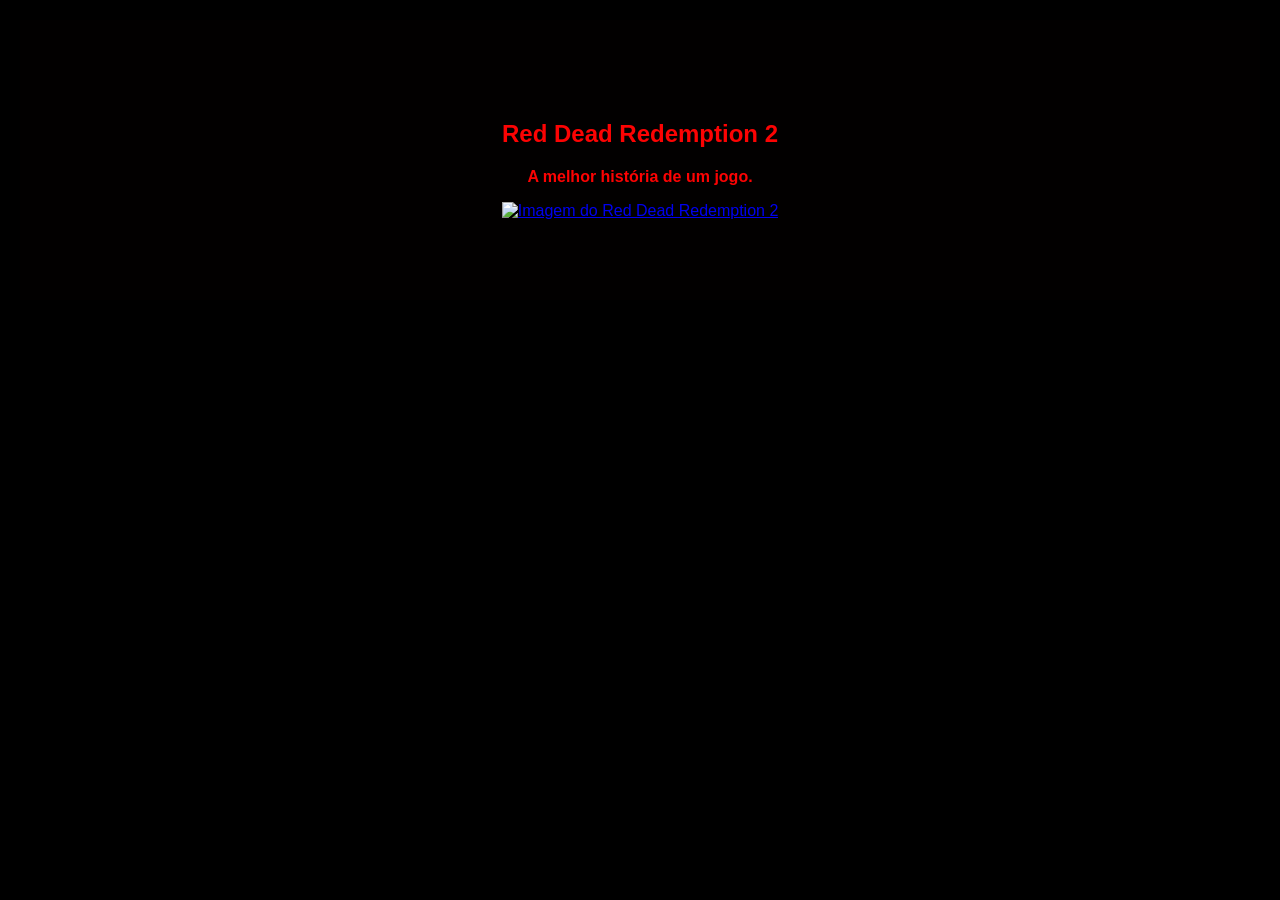
==== index.html @ b40063b0 "alteração no header e imagem, adicionando redirecionamento de site por imagem" ====
<!DOCTYPE html>
<html lang="pt-br">
<head>
    <meta charset="UTF-8">
    <meta name="viewport" content="width=device-width, initial-scale=1.0">
    <meta name="description" content="Mini Site Sobre Red Dead Redemption">

    <style>
        body{
            background-color: rgb(0, 0, 0);
            color : rgb(219, 5, 5);
            font-family: Arial, Helvetica, sans-serif;
            margin: 20px;
        }

        header{
            background-color: rgba(3, 0, 0, 0.877);
            text-align: center;
            color: rgb(252, 3, 3);
        
            padding: 80px;
        }
        main{
            text-align: center;
            margin-top: 100px;
        }
    </style>

    <title>  Red Dead Redemption 2</title>

</head>


<body>
    <nav>
        <header>

            <h1> Red Dead Redemption 2</h1>
            
            <p><strong>A melhor história de um jogo.</strong></p>

            <a href="https://www.rockstargames.com/reddeadredemption2" target="_blank"> <img src="rdr-2.png" alt="Imagem do Red Dead Redemption 2" width="800" height="300"> </a>
        
            
            
           
        </header>
    </nav>
    
</body>

</html>
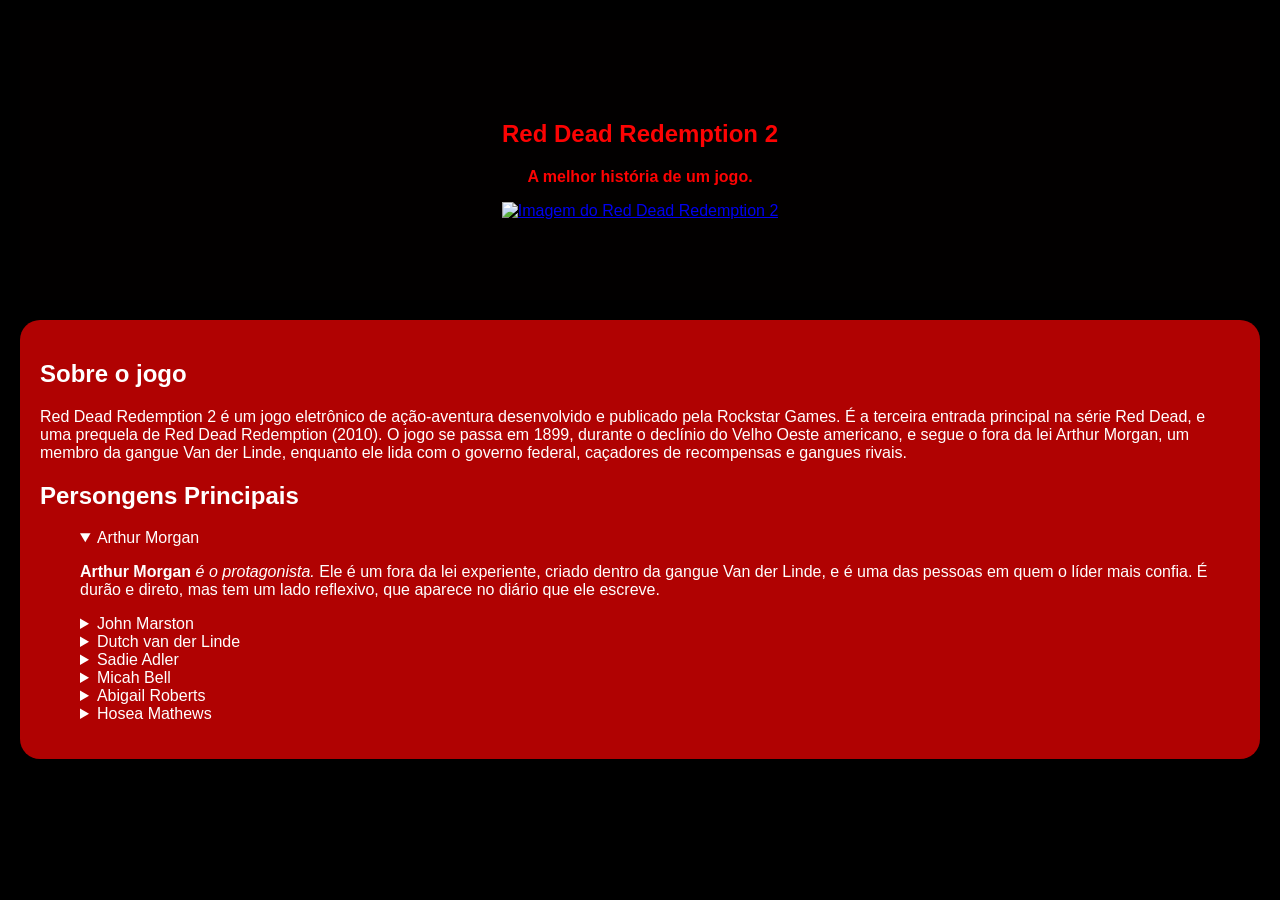
==== commit 3a373772: "finalizando sobre os persdonagens principais da saga" ====
--- a/index.html
+++ b/index.html
@@ -3,7 +3,7 @@
 <head>
     <meta charset="UTF-8">
     <meta name="viewport" content="width=device-width, initial-scale=1.0">
-    <meta name="description" content="Mini Site Sobre Red Dead Redemption">
+    <meta name="description" content="Mini Site Sobre Red Dead Redemption 2">
 
     <style>
         body{
@@ -21,12 +21,15 @@
             padding: 80px;
         }
         main{
-            text-align: center;
-            margin-top: 100px;
+           color: rgb(255, 255, 255);
+           background-color: rgba(255, 3, 3, 0.692);
+           border-radius: 20px;
+           padding: 20px;
+            margin-top: 20px;
         }
     </style>
 
-    <title>  Red Dead Redemption 2</title>
+    <title>  Red Dead Redemption 2 </title>
 
 </head>
 
@@ -45,7 +48,54 @@
             
            
         </header>
+
+        <section>
+            <main>
+                <h2>Sobre o jogo</h2>
+                <p>Red Dead Redemption 2 é um jogo eletrônico de ação-aventura desenvolvido e publicado pela Rockstar Games. É a terceira entrada principal na série Red Dead, e uma prequela de Red Dead Redemption (2010). O jogo se passa em 1899, durante o declínio do Velho Oeste americano, e segue o fora da lei Arthur Morgan, um membro da gangue Van der Linde, enquanto ele lida com o governo federal, caçadores de recompensas e gangues rivais.</p>
+
+                <h2> Persongens Principais</h2>
+                <ul>
+                    <details name="faq" open>
+                        <summary>Arthur Morgan</summary>
+                        <p><strong>Arthur Morgan</strong> <em> é o protagonista.</em> Ele é um fora da lei experiente, criado dentro da gangue Van der Linde, e é uma das pessoas em quem o líder mais confia. É durão e direto, mas tem um lado reflexivo, que aparece no diário que ele escreve.</p>
+                    </details>
+
+                    <details name="faq" open>
+                        <summary>John Marston</summary>
+                        <p><strong>John Marston</strong> é um ex-membro da gangue Van der Linde, que se tornou o protagonista do primeiro jogo da série. Ele é um homem determinado e leal, que busca proteger sua família e encontrar redenção por seu passado criminoso.</p>
+                    </details>
+
+                    <details name="faq" open>
+                        <summary>Dutch van der Linde</summary>
+                        <p><strong>Dutch van der Linde</strong> é o líder carismático da gangue. É um grande orador, sonha com uma vida livre, longe da civilização, e tem um jeito de falar que faz as pessoas segui-lo.</p>
+                    </details>
+
+                    <details name="faq" open>
+                        <summary>Sadie Adler</summary>
+                        <p><strong>Sadie Adler</strong> é uma mulher forte e independente que se junta à gangue Van der Linde após a morte de seu marido. Ela é corajosa e determinada, e se torna uma caçadora de recompensas habilidosa.</p>
+                    </details>
+
+                    <details name="faq" open>
+                        <summary>Micah Bell</summary>
+                        <p><strong>Micah Bell</strong> é um membro da gangue Van der Linde, conhecido por sua natureza traiçoeira e egoísta. Ele é ambicioso e manipulador, e muitas vezes entra em conflito com os outros membros da gangue.</p>
+                    </details>
+
+                    <details name="faq" open>
+                        <summary>Abigail Roberts</summary>
+                        <p><strong>Abigail Roberts</strong> é uma mulher gentil e bondosa que se junta à gangue Van der Linde após a morte de seu marido. Ela é corajosa e determinada, e se torna uma caçadora de recompensas habilidosa.</p>
+                    </details>
+
+                    <details name="faq" open>
+                        <summary>Hosea Mathews</summary>
+                        <p><strong>Hosea Ma</strong> é um membro da gangue Van der Linde, conhecido por sua natureza leal e protetora. Ele é um bom companheiro e muitas vezes se coloca em risco para proteger os outros membros da gangue.</p>
+                    </details>
+                </ul>
+
+               
+            </main>
     </nav>
+    
     
 </body>
 
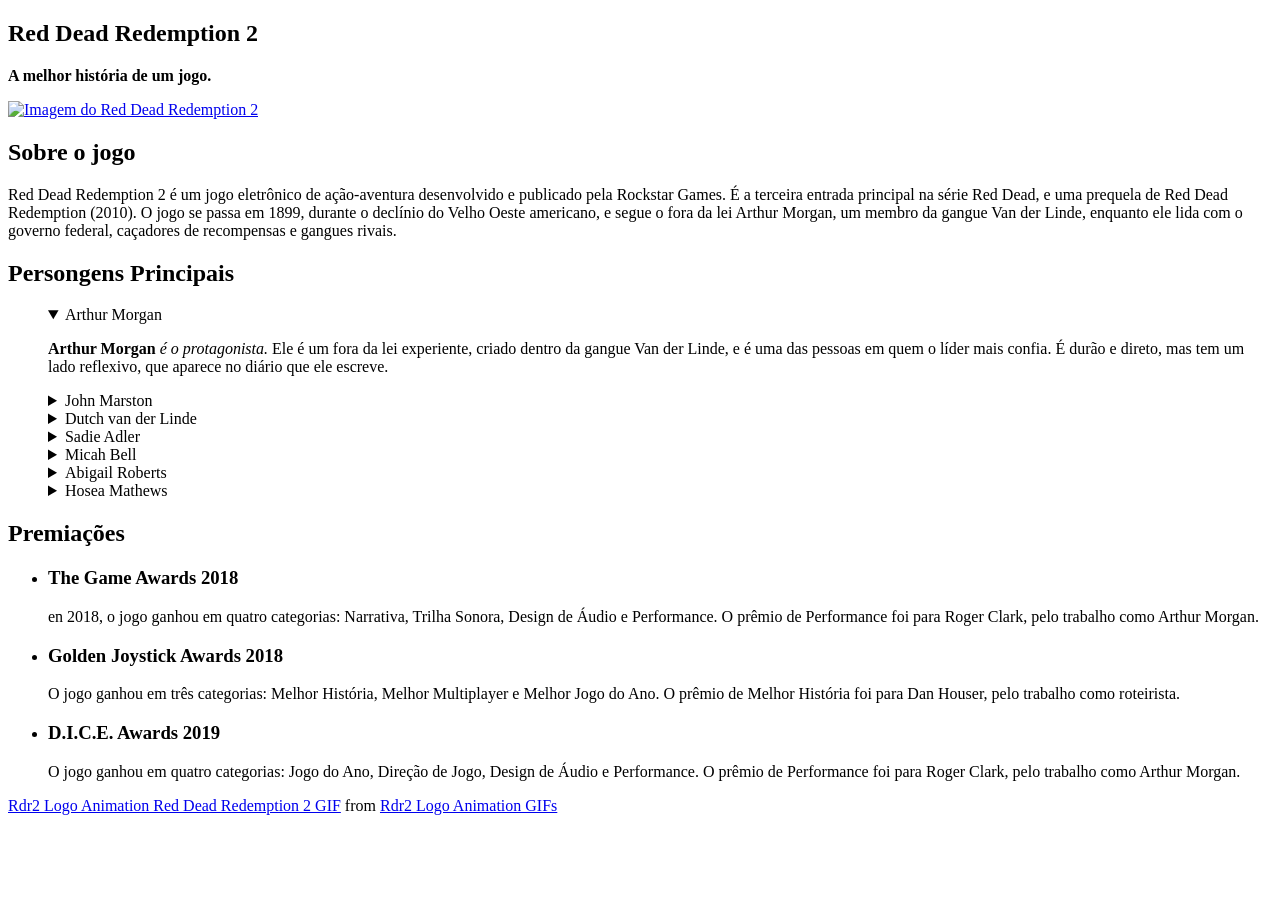
==== commit 447e399b: "colocando premiações e gif" ====
--- a/index.html
+++ b/index.html
@@ -5,32 +5,10 @@
     <meta name="viewport" content="width=device-width, initial-scale=1.0">
     <meta name="description" content="Mini Site Sobre Red Dead Redemption 2">
 
-    <style>
-        body{
-            background-color: rgb(0, 0, 0);
-            color : rgb(219, 5, 5);
-            font-family: Arial, Helvetica, sans-serif;
-            margin: 20px;
-        }
-
-        header{
-            background-color: rgba(3, 0, 0, 0.877);
-            text-align: center;
-            color: rgb(252, 3, 3);
-        
-            padding: 80px;
-        }
-        main{
-           color: rgb(255, 255, 255);
-           background-color: rgba(255, 3, 3, 0.692);
-           border-radius: 20px;
-           padding: 20px;
-            margin-top: 20px;
-        }
-    </style>
 
     <title>  Red Dead Redemption 2 </title>
 
+    <link rel="stylesheet" href="style.css">
 </head>
 
 
@@ -49,7 +27,7 @@
            
         </header>
 
-        <section>
+        <section class="basic-info">
             <main>
                 <h2>Sobre o jogo</h2>
                 <p>Red Dead Redemption 2 é um jogo eletrônico de ação-aventura desenvolvido e publicado pela Rockstar Games. É a terceira entrada principal na série Red Dead, e uma prequela de Red Dead Redemption (2010). O jogo se passa em 1899, durante o declínio do Velho Oeste americano, e segue o fora da lei Arthur Morgan, um membro da gangue Van der Linde, enquanto ele lida com o governo federal, caçadores de recompensas e gangues rivais.</p>
@@ -88,11 +66,32 @@
 
                     <details name="faq" open>
                         <summary>Hosea Mathews</summary>
-                        <p><strong>Hosea Ma</strong> é um membro da gangue Van der Linde, conhecido por sua natureza leal e protetora. Ele é um bom companheiro e muitas vezes se coloca em risco para proteger os outros membros da gangue.</p>
+                        <p><strong>Hosea Mathews</strong> é um membro da gangue Van der Linde, conhecido por sua natureza leal e protetora. Ele é um bom companheiro e muitas vezes se coloca em risco para proteger os outros membros da gangue.</p>
                     </details>
                 </ul>
 
+                <section class="premiações">
+                    <h2>Premiações</h2>
+                    <ul>
+                    <li> <h3> The Game Awards 2018</h3> </li> 
+                    <p> en 2018, o jogo ganhou em quatro categorias: Narrativa, Trilha Sonora, Design de Áudio e Performance. O prêmio de Performance foi para Roger Clark, pelo trabalho como Arthur Morgan.</p>
+
+                    <li> <h3> Golden Joystick Awards 2018</h3> </li>
+                    <p> O jogo ganhou em três categorias: Melhor História, Melhor Multiplayer e Melhor Jogo do Ano. O prêmio de Melhor História foi para Dan Houser, pelo trabalho como roteirista.</p>
+
+                    <li> <h3> D.I.C.E. Awards 2019</h3> </li>
+                    <p> O jogo ganhou em quatro categorias: Jogo do Ano, Direção de Jogo, Design de Áudio e Performance. O prêmio de Performance foi para Roger Clark, pelo trabalho como Arthur Morgan.</p>
+                    </ul>
                
+                </section>
+
+                <section class="gif">
+                    <div class="tenor-gif-embed" data-postid="10811314679942622110" data-share-method="host" data-aspect-ratio="1.76596" data-width="10%">
+                        <a href="https://tenor.com/view/rdr2-logo-animation-rdr2-red-dead-redemption-2-logo-animation-gif-10811314679942622110">Rdr2 Logo Animation Red Dead Redemption 2 GIF</a>
+
+                        from <a href="https://tenor.com/search/rdr2+logo+animation-gifs">Rdr2 Logo Animation GIFs</a>
+                        </div> <script type="text/javascript" async src="https://tenor.com/embed.js"> </script>
+                </section>
             </main>
     </nav>
     
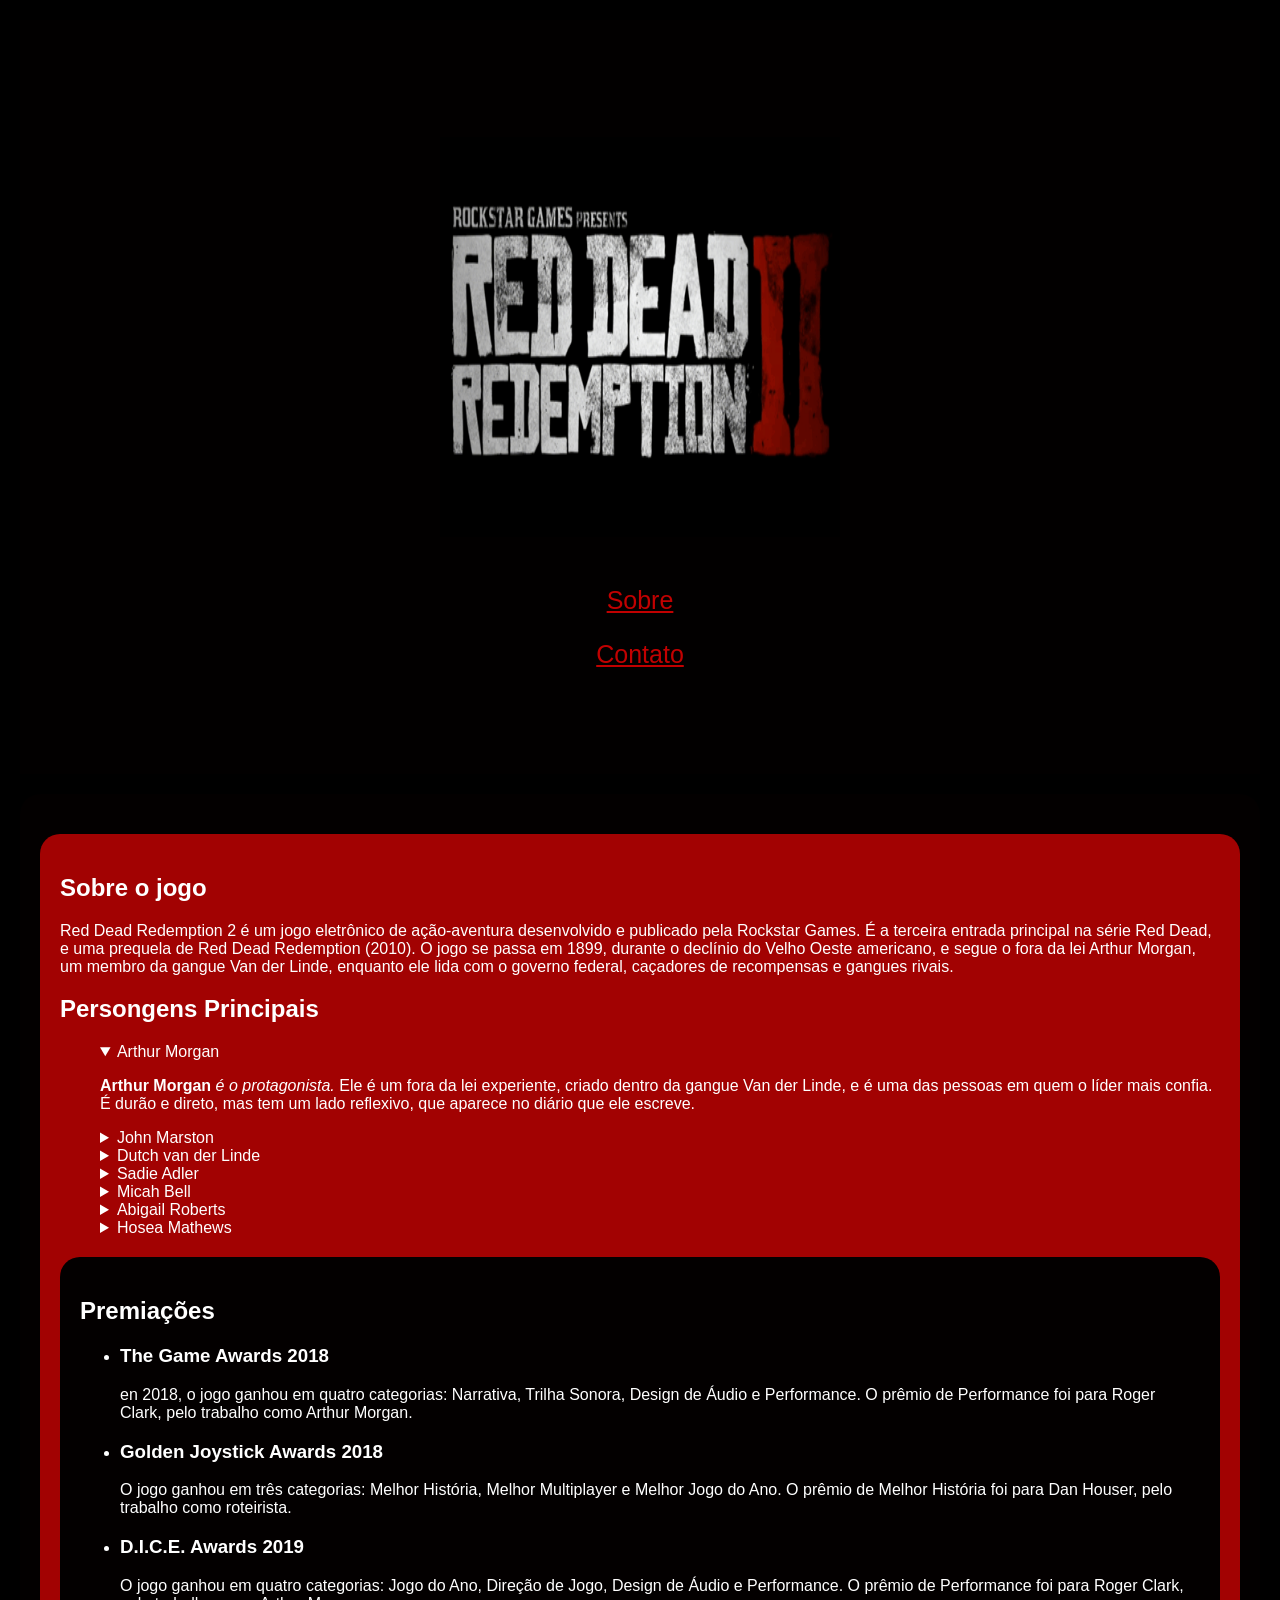
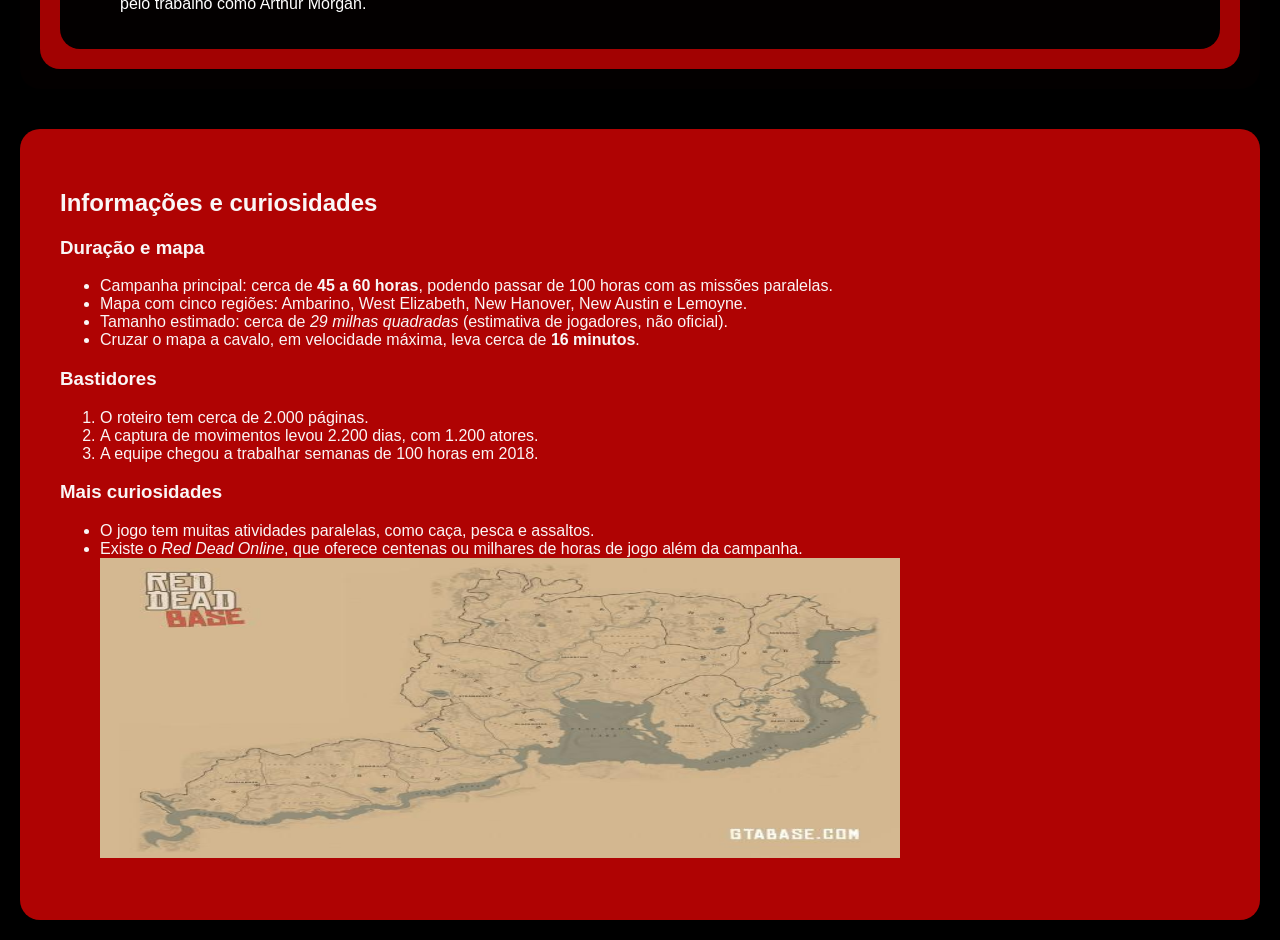
==== commit bdae3f34: "Alteração no h1, troca de logo, adiciona curiosidade, cria sobre.html e contato.html" ====
--- a/index.html
+++ b/index.html
@@ -1,12 +1,13 @@
 <!DOCTYPE html>
 <html lang="pt-br">
+
 <head>
     <meta charset="UTF-8">
     <meta name="viewport" content="width=device-width, initial-scale=1.0">
     <meta name="description" content="Mini Site Sobre Red Dead Redemption 2">
 
 
-    <title>  Red Dead Redemption 2 </title>
+    <title> Red Dead Redemption 2 </title>
 
     <link rel="stylesheet" href="style.css">
 </head>
@@ -15,87 +16,140 @@
 <body>
     <nav>
         <header>
+            
+           <h1> <a href="rdr2-logo-animation-rdr2.gif" target="_blank"> <img src="rdr2-logo-animation-rdr2.gif" alt="Imagem do Red Dead Redemption 2" width="400" height="400"> </a> </h1>
 
-            <h1> Red Dead Redemption 2</h1>
-            
-            <p><strong>A melhor história de um jogo.</strong></p>
+                    <a href="#sobre"><p>Sobre</p></a>
+                    <a href="#contato"><p>Contato</p></a>
 
-            <a href="https://www.rockstargames.com/reddeadredemption2" target="_blank"> <img src="rdr-2.png" alt="Imagem do Red Dead Redemption 2" width="800" height="300"> </a>
-        
-            
-            
-           
+
         </header>
 
-        <section class="basic-info">
+        <section>
             <main>
                 <h2>Sobre o jogo</h2>
-                <p>Red Dead Redemption 2 é um jogo eletrônico de ação-aventura desenvolvido e publicado pela Rockstar Games. É a terceira entrada principal na série Red Dead, e uma prequela de Red Dead Redemption (2010). O jogo se passa em 1899, durante o declínio do Velho Oeste americano, e segue o fora da lei Arthur Morgan, um membro da gangue Van der Linde, enquanto ele lida com o governo federal, caçadores de recompensas e gangues rivais.</p>
+                <p>Red Dead Redemption 2 é um jogo eletrônico de ação-aventura desenvolvido e publicado pela Rockstar
+                    Games. É a terceira entrada principal na série Red Dead, e uma prequela de Red Dead Redemption
+                    (2010). O jogo se passa em 1899, durante o declínio do Velho Oeste americano, e segue o fora da lei
+                    Arthur Morgan, um membro da gangue Van der Linde, enquanto ele lida com o governo federal, caçadores
+                    de recompensas e gangues rivais.</p>
 
                 <h2> Persongens Principais</h2>
                 <ul>
                     <details name="faq" open>
                         <summary>Arthur Morgan</summary>
-                        <p><strong>Arthur Morgan</strong> <em> é o protagonista.</em> Ele é um fora da lei experiente, criado dentro da gangue Van der Linde, e é uma das pessoas em quem o líder mais confia. É durão e direto, mas tem um lado reflexivo, que aparece no diário que ele escreve.</p>
+                        <p><strong>Arthur Morgan</strong> <em> é o protagonista.</em> Ele é um fora da lei experiente,
+                            criado dentro da gangue Van der Linde, e é uma das pessoas em quem o líder mais confia. É
+                            durão e direto, mas tem um lado reflexivo, que aparece no diário que ele escreve.</p>
                     </details>
 
                     <details name="faq" open>
                         <summary>John Marston</summary>
-                        <p><strong>John Marston</strong> é um ex-membro da gangue Van der Linde, que se tornou o protagonista do primeiro jogo da série. Ele é um homem determinado e leal, que busca proteger sua família e encontrar redenção por seu passado criminoso.</p>
+                        <p><strong>John Marston</strong> é um ex-membro da gangue Van der Linde, que se tornou o
+                            protagonista do primeiro jogo da série. Ele é um homem determinado e leal, que busca
+                            proteger sua família e encontrar redenção por seu passado criminoso.</p>
                     </details>
 
                     <details name="faq" open>
                         <summary>Dutch van der Linde</summary>
-                        <p><strong>Dutch van der Linde</strong> é o líder carismático da gangue. É um grande orador, sonha com uma vida livre, longe da civilização, e tem um jeito de falar que faz as pessoas segui-lo.</p>
+                        <p><strong>Dutch van der Linde</strong> é o líder carismático da gangue. É um grande orador,
+                            sonha com uma vida livre, longe da civilização, e tem um jeito de falar que faz as pessoas
+                            segui-lo.</p>
                     </details>
 
                     <details name="faq" open>
                         <summary>Sadie Adler</summary>
-                        <p><strong>Sadie Adler</strong> é uma mulher forte e independente que se junta à gangue Van der Linde após a morte de seu marido. Ela é corajosa e determinada, e se torna uma caçadora de recompensas habilidosa.</p>
+                        <p><strong>Sadie Adler</strong> é uma mulher forte e independente que se junta à gangue Van der
+                            Linde após a morte de seu marido. Ela é corajosa e determinada, e se torna uma caçadora de
+                            recompensas habilidosa.</p>
                     </details>
 
                     <details name="faq" open>
                         <summary>Micah Bell</summary>
-                        <p><strong>Micah Bell</strong> é um membro da gangue Van der Linde, conhecido por sua natureza traiçoeira e egoísta. Ele é ambicioso e manipulador, e muitas vezes entra em conflito com os outros membros da gangue.</p>
+                        <p><strong>Micah Bell</strong> é um membro da gangue Van der Linde, conhecido por sua natureza
+                            traiçoeira e egoísta. Ele é ambicioso e manipulador, e muitas vezes entra em conflito com os
+                            outros membros da gangue.</p>
                     </details>
 
                     <details name="faq" open>
                         <summary>Abigail Roberts</summary>
-                        <p><strong>Abigail Roberts</strong> é uma mulher gentil e bondosa que se junta à gangue Van der Linde após a morte de seu marido. Ela é corajosa e determinada, e se torna uma caçadora de recompensas habilidosa.</p>
+                        <p><strong>Abigail Roberts</strong> é uma mulher gentil e bondosa que se junta à gangue Van der
+                            Linde após a morte de seu marido. Ela é corajosa e determinada, e se torna uma caçadora de
+                            recompensas habilidosa.</p>
                     </details>
 
                     <details name="faq" open>
                         <summary>Hosea Mathews</summary>
-                        <p><strong>Hosea Mathews</strong> é um membro da gangue Van der Linde, conhecido por sua natureza leal e protetora. Ele é um bom companheiro e muitas vezes se coloca em risco para proteger os outros membros da gangue.</p>
+                        <p><strong>Hosea Mathews</strong> é um membro da gangue Van der Linde, conhecido por sua
+                            natureza leal e protetora. Ele é um bom companheiro e muitas vezes se coloca em risco para
+                            proteger os outros membros da gangue.</p>
                     </details>
                 </ul>
 
-                <section class="premiações">
+                <section id="premiacoes">
                     <h2>Premiações</h2>
                     <ul>
-                    <li> <h3> The Game Awards 2018</h3> </li> 
-                    <p> en 2018, o jogo ganhou em quatro categorias: Narrativa, Trilha Sonora, Design de Áudio e Performance. O prêmio de Performance foi para Roger Clark, pelo trabalho como Arthur Morgan.</p>
+                        <li>
+                            <h3> The Game Awards 2018</h3>
+                        </li>
+                        <p> en 2018, o jogo ganhou em quatro categorias: Narrativa, Trilha Sonora, Design de Áudio e
+                            Performance. O prêmio de Performance foi para Roger Clark, pelo trabalho como Arthur Morgan.
+                        </p>
 
-                    <li> <h3> Golden Joystick Awards 2018</h3> </li>
-                    <p> O jogo ganhou em três categorias: Melhor História, Melhor Multiplayer e Melhor Jogo do Ano. O prêmio de Melhor História foi para Dan Houser, pelo trabalho como roteirista.</p>
+                        <li>
+                            <h3> Golden Joystick Awards 2018</h3>
+                        </li>
+                        <p> O jogo ganhou em três categorias: Melhor História, Melhor Multiplayer e Melhor Jogo do Ano.
+                            O prêmio de Melhor História foi para Dan Houser, pelo trabalho como roteirista.</p>
 
-                    <li> <h3> D.I.C.E. Awards 2019</h3> </li>
-                    <p> O jogo ganhou em quatro categorias: Jogo do Ano, Direção de Jogo, Design de Áudio e Performance. O prêmio de Performance foi para Roger Clark, pelo trabalho como Arthur Morgan.</p>
+                        <li>
+                            <h3> D.I.C.E. Awards 2019</h3>
+                        </li>
+                        <p> O jogo ganhou em quatro categorias: Jogo do Ano, Direção de Jogo, Design de Áudio e
+                            Performance. O prêmio de Performance foi para Roger Clark, pelo trabalho como Arthur Morgan.
+                        </p>
                     </ul>
-               
-                </section>
 
-                <section class="gif">
-                    <div class="tenor-gif-embed" data-postid="10811314679942622110" data-share-method="host" data-aspect-ratio="1.76596" data-width="10%">
-                        <a href="https://tenor.com/view/rdr2-logo-animation-rdr2-red-dead-redemption-2-logo-animation-gif-10811314679942622110">Rdr2 Logo Animation Red Dead Redemption 2 GIF</a>
+                    
+            </main>
 
-                        from <a href="https://tenor.com/search/rdr2+logo+animation-gifs">Rdr2 Logo Animation GIFs</a>
-                        </div> <script type="text/javascript" async src="https://tenor.com/embed.js"> </script>
-                </section>
-            </main>
+        </section>
+
+        <section name="curiosidades">
+
+            <h2>Informações e curiosidades</h2>
+
+            <h3>Duração e mapa</h3>
+            <ul>
+                <li>Campanha principal: cerca de <strong>45 a 60 horas</strong>, podendo passar de 100 horas com as
+                    missões paralelas.</li>
+                <li>Mapa com cinco regiões: Ambarino, West Elizabeth, New Hanover, New Austin e Lemoyne.</li>
+                <li>Tamanho estimado: cerca de <em>29 milhas quadradas</em> (estimativa de jogadores, não oficial).</li>
+                <li>Cruzar o mapa a cavalo, em velocidade máxima, leva cerca de <strong>16 minutos</strong>.</li>
+            </ul>
+
+            <h3>Bastidores</h3>
+            <ol>
+                <li>O roteiro tem cerca de 2.000 páginas.</li>
+                <li>A captura de movimentos levou 2.200 dias, com 1.200 atores.</li>
+                <li>A equipe chegou a trabalhar semanas de 100 horas em 2018.</li>
+            </ol>
+
+            <h3>Mais curiosidades</h3>
+            <ul>
+                <li>O jogo tem muitas atividades paralelas, como caça, pesca e assaltos.</li>
+                <li>Existe o <em>Red Dead Online</em>, que oferece centenas ou milhares de horas de jogo além da
+                    campanha.</li>
+
+            <a href="mapa-rdr2.jpg" target="_blank"> <img src="mapa-rdr2.jpg" alt="Mapa do Red Dead Redemption 2" width="800"
+                    height="300" padding="20"> </a> 
+
+            </ul>
+        </section>
+
     </nav>
-    
-    
+
+
 </body>
 
 </html>
--- a/style.css
+++ b/style.css
@@ -0,0 +1,49 @@
+
+        body{
+            background-color: rgb(0, 0, 0);
+            color : rgb(219, 5, 5);
+            font-family: Arial, Helvetica, sans-serif;
+            margin: 20px;
+        }
+
+        header{
+            background-color: rgba(3, 0, 0, 0.877);
+            text-align: center;
+            font-size: 30px;
+            color: rgb(252, 3, 3);
+        
+            padding: 80px;
+        }
+        main{
+           color: rgb(255, 255, 255);
+           background-color: rgba(233, 3, 3, 0.692);
+           border-radius: 20px;
+           padding: 20px;
+            margin-top: 20px;
+        }
+
+        section{
+            background-color: rgb(3, 0, 0);
+            border-radius: 20px;
+            padding: 20px;
+            margin-top: 20px;
+        }
+
+        section[name="curiosidades"]{
+            background-color: rgb(175, 3, 3);
+            border-radius: 20px;
+            padding: 40px;
+            margin-top: 40px;
+            color: rgb(250, 246, 246);
+            font-size: 16px;
+        }
+
+    nav a{
+        color: rgba(219, 1, 1, 0.884);
+        text-decoration: underline;
+        font-size: 25px;
+
+    }
+        
+
+       
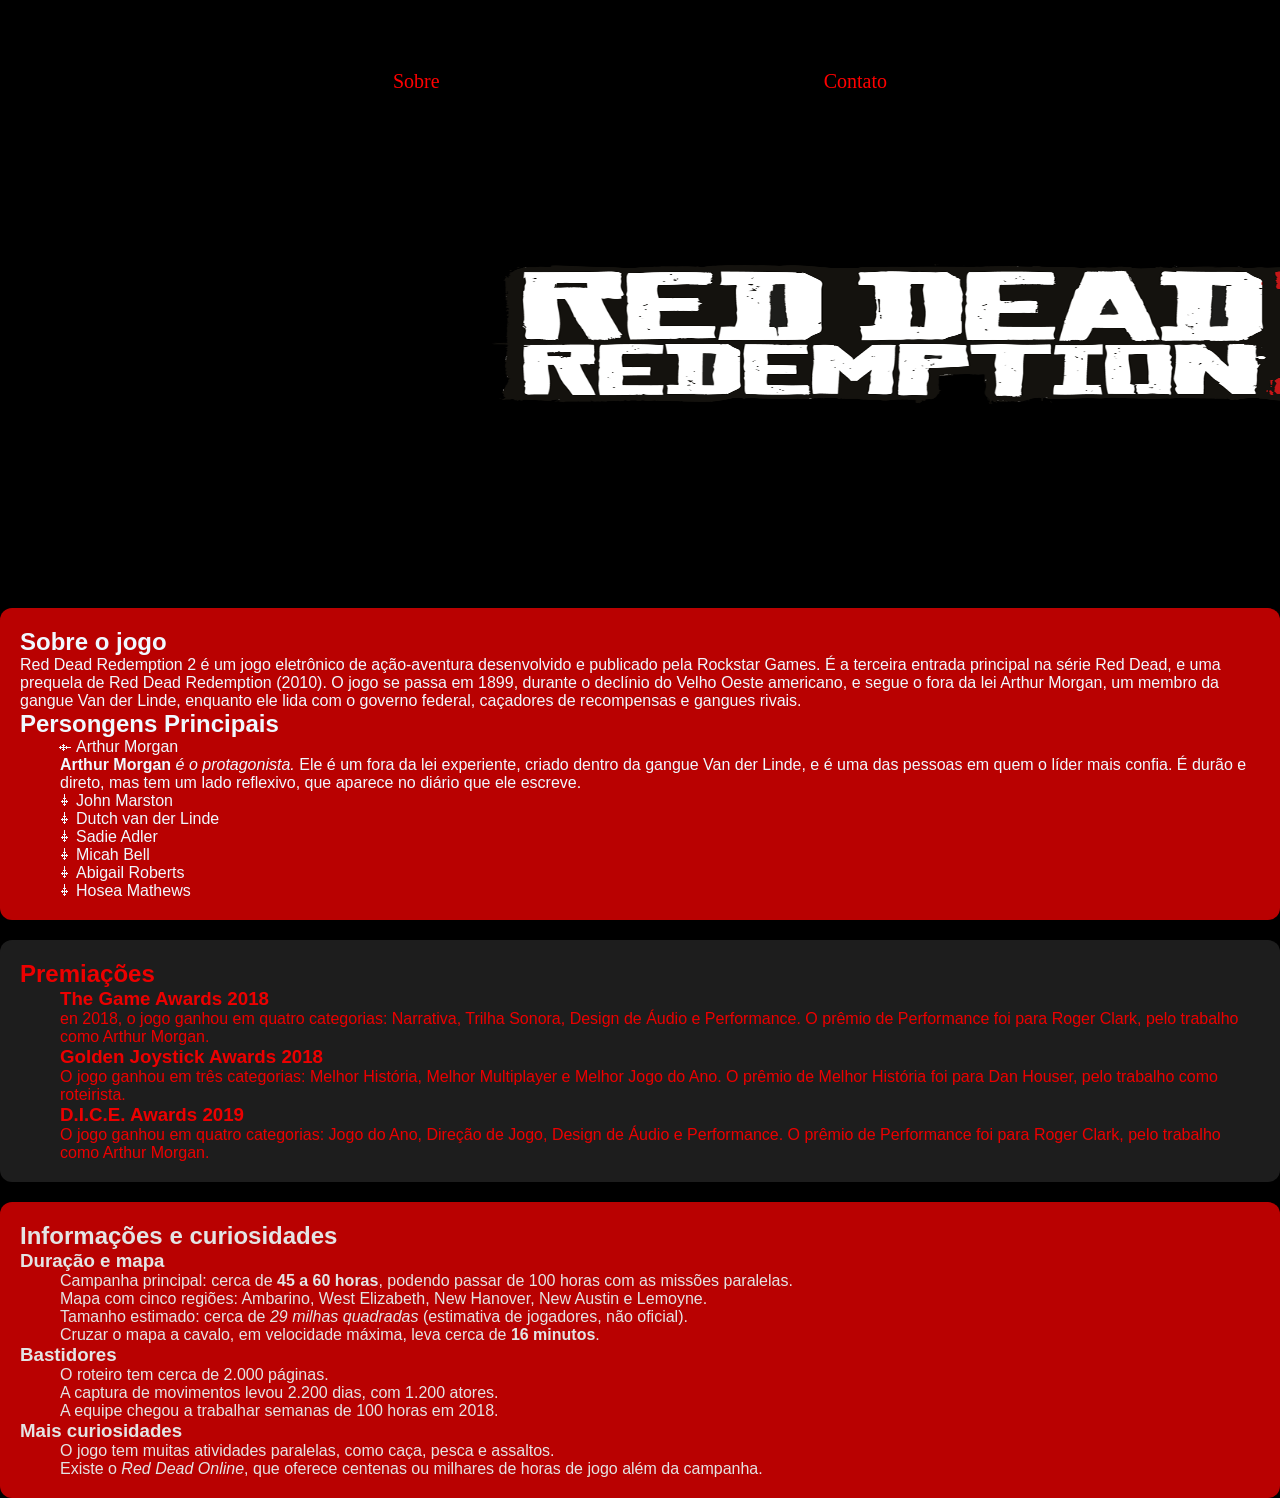
==== commit 9223a9a4: "redefine header, estiliza css e elementos do summary" ====
--- a/index.html
+++ b/index.html
@@ -16,17 +16,20 @@
 <body>
     <nav>
         <header>
-            
-           <h1> <a href="rdr2-logo-animation-rdr2.gif" target="_blank"> <img src="rdr2-logo-animation-rdr2.gif" alt="Imagem do Red Dead Redemption 2" width="400" height="400"> </a> </h1>
+       
+<a href="sobre.html"> <p>Sobre</p> </a>
+<a href="contato.html">  <p>Contato</p> </a>
 
-                    <a href="#sobre"><p>Sobre</p></a>
-                    <a href="#contato"><p>Contato</p></a>
+
+            <h1> <a href="https://www.rockstargames.com/br/reddeadredemption2" target="_blank"> <img src="rdr-2.png" 
+                        alt="Imagem do Red Dead Redemption 2" width="1500" height="400"> </a> </h1>
 
 
         </header>
 
-        <section>
-            <main>
+        <main>
+            <section id="sobreI">
+
                 <h2>Sobre o jogo</h2>
                 <p>Red Dead Redemption 2 é um jogo eletrônico de ação-aventura desenvolvido e publicado pela Rockstar
                     Games. É a terceira entrada principal na série Red Dead, e uma prequela de Red Dead Redemption
@@ -85,8 +88,10 @@
                             proteger os outros membros da gangue.</p>
                     </details>
                 </ul>
+            </section>
 
                 <section id="premiacoes">
+
                     <h2>Premiações</h2>
                     <ul>
                         <li>
@@ -109,13 +114,11 @@
                             Performance. O prêmio de Performance foi para Roger Clark, pelo trabalho como Arthur Morgan.
                         </p>
                     </ul>
+                </section>
 
-                    
-            </main>
+        </main>
 
-        </section>
-
-        <section name="curiosidades">
+        <section id="curiosidades">
 
             <h2>Informações e curiosidades</h2>
 
@@ -141,9 +144,7 @@
                 <li>Existe o <em>Red Dead Online</em>, que oferece centenas ou milhares de horas de jogo além da
                     campanha.</li>
 
-            <a href="mapa-rdr2.jpg" target="_blank"> <img src="mapa-rdr2.jpg" alt="Mapa do Red Dead Redemption 2" width="800"
-                    height="300" padding="20"> </a> 
-
+              
             </ul>
         </section>
 
--- a/style.css
+++ b/style.css
@@ -1,49 +1,93 @@
+*{
+    margin: 0%;
+    list-style: none;
+    text-decoration: none;
+    box-sizing: border-box;
+}
+body{
+    background-color: black;
+}
 
-        body{
-            background-color: rgb(0, 0, 0);
-            color : rgb(219, 5, 5);
-            font-family: Arial, Helvetica, sans-serif;
-            margin: 20px;
-        }
+h1{
+    animation: ease-in;
+}
 
-        header{
-            background-color: rgba(3, 0, 0, 0.877);
-            text-align: center;
-            font-size: 30px;
-            color: rgb(252, 3, 3);
-        
-            padding: 80px;
-        }
-        main{
-           color: rgb(255, 255, 255);
-           background-color: rgba(233, 3, 3, 0.692);
-           border-radius: 20px;
-           padding: 20px;
-            margin-top: 20px;
-        }
+a{
+    background-color: rgb(0, 0, 0);
+    color: red;
+   display: inline-block;
+    margin: 20px 190px;
+   border-radius: 20px;
+   font-size: 20px;
 
-        section{
-            background-color: rgb(3, 0, 0);
-            border-radius: 20px;
-            padding: 20px;
-            margin-top: 20px;
-        }
+}
 
-        section[name="curiosidades"]{
-            background-color: rgb(175, 3, 3);
-            border-radius: 20px;
-            padding: 40px;
-            margin-top: 40px;
-            color: rgb(250, 246, 246);
-            font-size: 16px;
-        }
+a:hover{
+    background-color: rgb(3, 0, 0);
+    color: aliceblue;
+    transition: all 0.3s;
+  
+    
 
-    nav a{
-        color: rgba(219, 1, 1, 0.884);
-        text-decoration: underline;
-        font-size: 25px;
 
-    }
-        
+}
 
-       +header{
+    background-color: rgb(0, 0, 0);
+    color: red;
+    text-align: center;
+    padding: 50px;
+    padding-bottom: 50px;
+    
+} 
+
+#sobreI{
+    background-color: rgb(185, 1, 1);
+    color: aliceblue;
+    padding: 20px;
+    padding-bottom: 20px;
+    border-radius: 12px;
+    font-family: 'Lucida Sans', 'Lucida Sans Regular', 'Lucida Grande', 'Lucida Sans Unicode', Geneva, Verdana, sans-serif;
+    
+}
+
+summary {
+  cursor: pointer;
+  list-style: none; 
+}
+
+summary::before {
+  content: "⸸";
+  display: inline-block;
+  margin-right: 8px;
+  transition: transform 1s;
+}
+
+details[open] summary::before {
+  transform: rotate(90deg);
+}
+    
+ #premiacoes{
+    background-color: #1d1d1d;
+    color: rgb(236, 0, 0);
+    padding: 20px;
+    padding-bottom: 20px;
+    border-radius: 12px;
+    font-family: 'Lucida Sans', 'Lucida Sans Regular', 'Lucida Grande', 'Lucida Sans Unicode', Geneva, Verdana, sans-serif;
+    margin-top: 20px;
+
+  }
+
+  #curiosidades{
+    background-color: rgb(185, 1, 1);
+    color: rgb(228, 228, 228);
+    padding: 20px;
+    margin-top: 20px;
+    padding-bottom: 20px;
+    border-radius: 12px;
+    font-family: 'Lucida Sans', 'Lucida Sans Regular', 'Lucida Grande', 'Lucida Sans Unicode', Geneva, Verdana, sans-serif;
+  }
+
+ 
+
+  
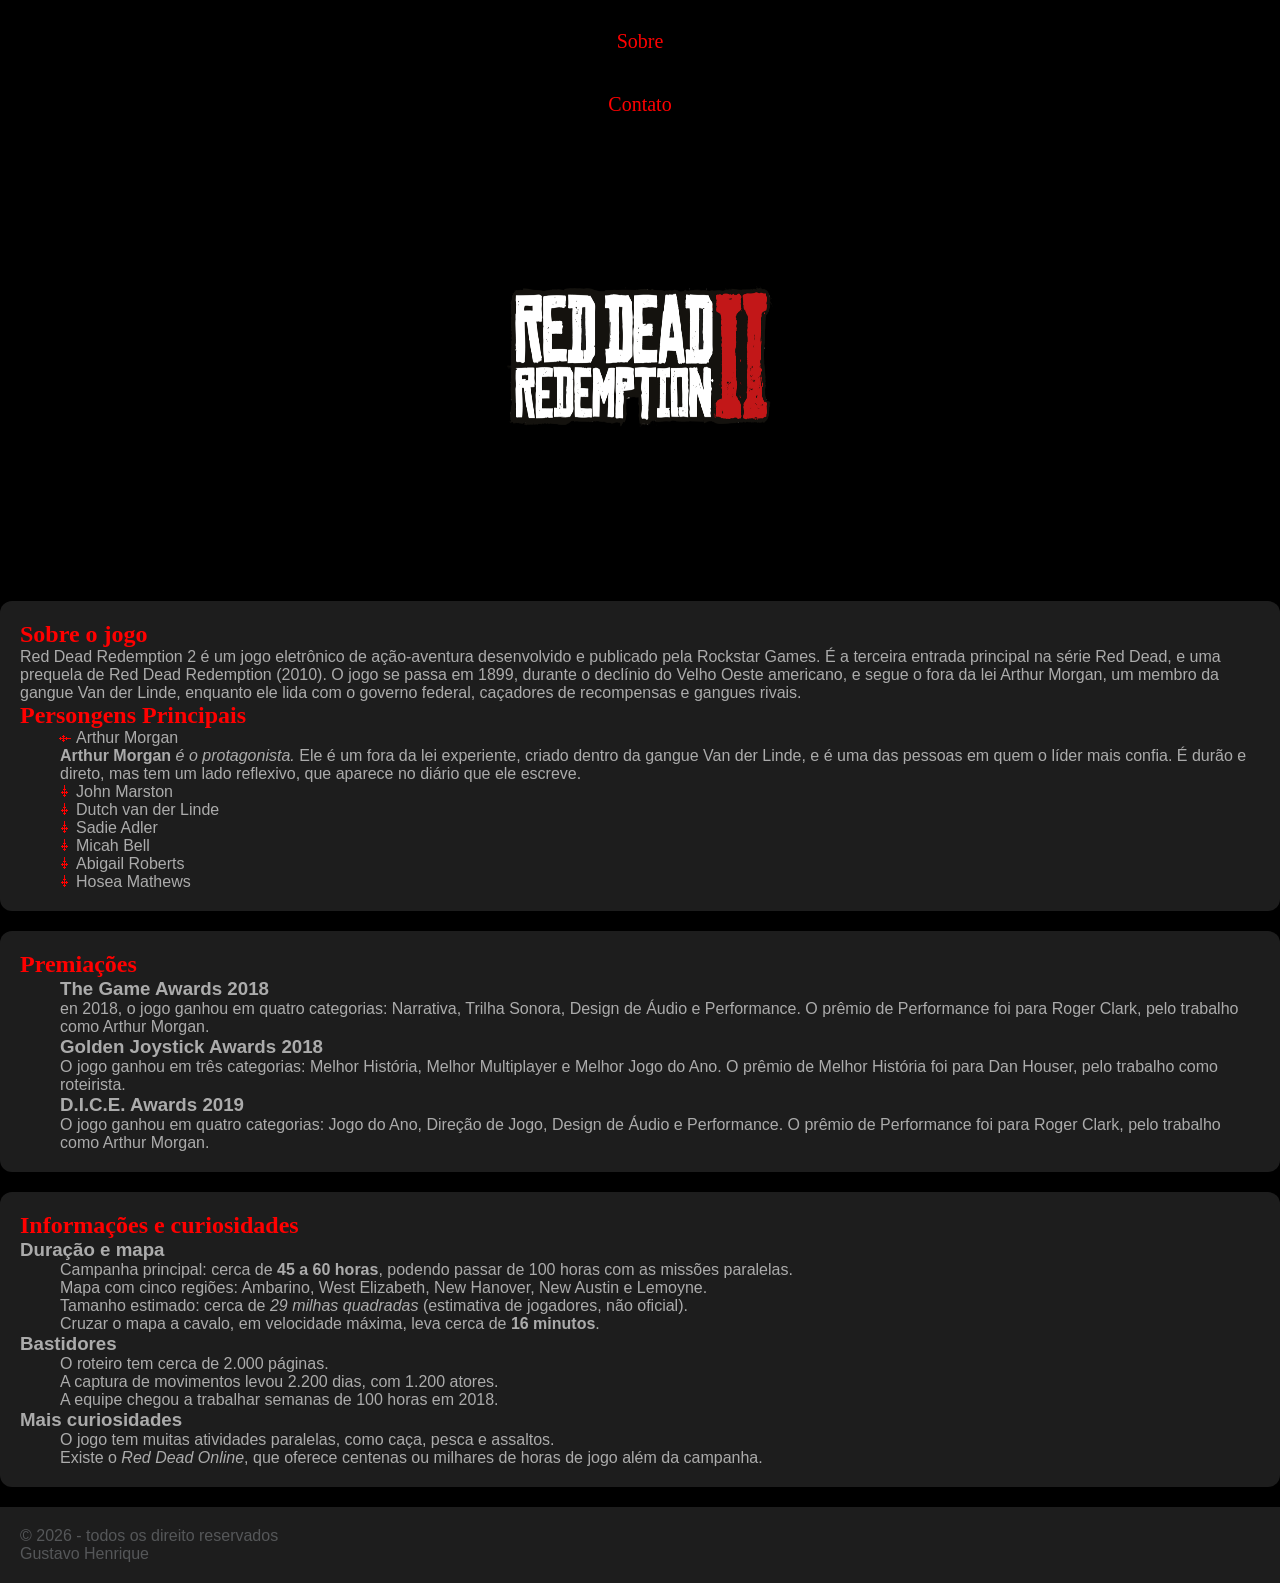
==== commit 14769b73: "feat: finaliza sobre, adiciona src e li" ====
--- a/index.html
+++ b/index.html
@@ -16,13 +16,16 @@
 <body>
     <nav>
         <header>
-       
-<a href="sobre.html"> <p>Sobre</p> </a>
-<a href="contato.html">  <p>Contato</p> </a>
 
+            <a href="sobre.html" id="botao-sobre">
+                <p>Sobre</p>
+            </a>
+            <a href="contato.html" id="botao-contato">
+                <p>Contato</p>
+            </a>
 
-            <h1> <a href="https://www.rockstargames.com/br/reddeadredemption2" target="_blank"> <img src="rdr-2.png" 
-                        alt="Imagem do Red Dead Redemption 2" width="1500" height="400"> </a> </h1>
+            <h1 id="LogoI"> <a href="https://www.rockstargames.com/br/reddeadredemption2" target="_blank"> <img src="rdr-2.png"
+                        alt="Imagem do Red Dead Redemption 2" width="400" height="400"> </a> </h1>
 
 
         </header>
@@ -90,31 +93,31 @@
                 </ul>
             </section>
 
-                <section id="premiacoes">
+            <section id="premiacoes">
 
-                    <h2>Premiações</h2>
-                    <ul>
-                        <li>
-                            <h3> The Game Awards 2018</h3>
-                        </li>
-                        <p> en 2018, o jogo ganhou em quatro categorias: Narrativa, Trilha Sonora, Design de Áudio e
-                            Performance. O prêmio de Performance foi para Roger Clark, pelo trabalho como Arthur Morgan.
-                        </p>
+                <h2>Premiações</h2>
+                <ul>
+                    <li>
+                        <h3> The Game Awards 2018</h3>
+                    </li>
+                    <p> en 2018, o jogo ganhou em quatro categorias: Narrativa, Trilha Sonora, Design de Áudio e
+                        Performance. O prêmio de Performance foi para Roger Clark, pelo trabalho como Arthur Morgan.
+                    </p>
 
-                        <li>
-                            <h3> Golden Joystick Awards 2018</h3>
-                        </li>
-                        <p> O jogo ganhou em três categorias: Melhor História, Melhor Multiplayer e Melhor Jogo do Ano.
-                            O prêmio de Melhor História foi para Dan Houser, pelo trabalho como roteirista.</p>
+                    <li>
+                        <h3> Golden Joystick Awards 2018</h3>
+                    </li>
+                    <p> O jogo ganhou em três categorias: Melhor História, Melhor Multiplayer e Melhor Jogo do Ano.
+                        O prêmio de Melhor História foi para Dan Houser, pelo trabalho como roteirista.</p>
 
-                        <li>
-                            <h3> D.I.C.E. Awards 2019</h3>
-                        </li>
-                        <p> O jogo ganhou em quatro categorias: Jogo do Ano, Direção de Jogo, Design de Áudio e
-                            Performance. O prêmio de Performance foi para Roger Clark, pelo trabalho como Arthur Morgan.
-                        </p>
-                    </ul>
-                </section>
+                    <li>
+                        <h3> D.I.C.E. Awards 2019</h3>
+                    </li>
+                    <p> O jogo ganhou em quatro categorias: Jogo do Ano, Direção de Jogo, Design de Áudio e
+                        Performance. O prêmio de Performance foi para Roger Clark, pelo trabalho como Arthur Morgan.
+                    </p>
+                </ul>
+            </section>
 
         </main>
 
@@ -144,11 +147,19 @@
                 <li>Existe o <em>Red Dead Online</em>, que oferece centenas ou milhares de horas de jogo além da
                     campanha.</li>
 
-              
+
             </ul>
         </section>
+    </nav>
 
-    </nav>
+    <section>
+        <footer>
+            <p>&copy; 2026 - todos os direito reservados </p>
+            <p> Gustavo Henrique</p>
+
+          
+    </section>
+    </footer>
 
 
 </body>
--- a/style.css
+++ b/style.css
@@ -8,47 +8,86 @@
     background-color: black;
 }
 
-h1{
+    
+
+
+
+#LogoI{
     animation: ease-in;
+    display: grid;
+    text-align: center;
+    
+    
 }
 
 a{
     background-color: rgb(0, 0, 0);
     color: red;
    display: inline-block;
-    margin: 20px 190px;
+    margin: 20px 300px;
    border-radius: 20px;
    font-size: 20px;
+   font-family: Georgia, 'Times New Roman', 
 
 }
 
-a:hover{
-    background-color: rgb(3, 0, 0);
+#botao-sobre :hover{
+    background-color: rgba(145, 1, 1, 0.801);
     color: aliceblue;
-    transition: all 0.3s;
+    transition: all 0.7s;
+    padding-inline: 100px;
+    border-radius: 12px;
+}
   
+#botao-contato :hover{
+     background-color: rgba(145, 1, 1, 0.801);
+    color: aliceblue;
+    transition: all 0.7s;
+    padding-inline: 60px;
+    border-radius: 12px;
+}
     
+#botao-main :hover{
+    background-color: rgba(145, 1, 1, 0.801);
+    color: aliceblue;
+    transition: all 0.7s;
+    padding-inline: 100px;
+    border-radius: 12px;
+}
+
+    #botao-contatoS :hover{
+     background-color: rgba(145, 1, 1, 0.801);
+    color: aliceblue;
+    transition: all 0.7s;
+    padding-inline: 60px;
+    border-radius: 12px;
+}
 
 
-}
 
 header{
     background-color: rgb(0, 0, 0);
     color: red;
     text-align: center;
-    padding: 50px;
-    padding-bottom: 50px;
-    
+    padding: 10px;
+    padding-bottom: 20px;
+} 
+
+#headerS{
+    background-color: rgb(10, 2, 2);
+    color: red;
+    text-align: center;
+    padding: 10px;
+    padding-bottom: 20px;
 } 
 
 #sobreI{
-    background-color: rgb(185, 1, 1);
-    color: aliceblue;
+    background-color: #1d1d1d;
+    color: rgba(212, 211, 211, 0.781);
     padding: 20px;
     padding-bottom: 20px;
     border-radius: 12px;
     font-family: 'Lucida Sans', 'Lucida Sans Regular', 'Lucida Grande', 'Lucida Sans Unicode', Geneva, Verdana, sans-serif;
-    
 }
 
 summary {
@@ -60,34 +99,100 @@
   content: "⸸";
   display: inline-block;
   margin-right: 8px;
-  transition: transform 1s;
+  transition: transform 0.75s;
+  color: red;
 }
 
 details[open] summary::before {
   transform: rotate(90deg);
+ 
 }
     
  #premiacoes{
     background-color: #1d1d1d;
-    color: rgb(236, 0, 0);
+    color: rgba(212, 211, 211, 0.781);
     padding: 20px;
     padding-bottom: 20px;
     border-radius: 12px;
     font-family: 'Lucida Sans', 'Lucida Sans Regular', 'Lucida Grande', 'Lucida Sans Unicode', Geneva, Verdana, sans-serif;
     margin-top: 20px;
+    
 
   }
 
   #curiosidades{
-    background-color: rgb(185, 1, 1);
-    color: rgb(228, 228, 228);
+   background-color: #1d1d1d;
+    color: rgba(212, 211, 211, 0.781);
     padding: 20px;
-    margin-top: 20px;
     padding-bottom: 20px;
     border-radius: 12px;
     font-family: 'Lucida Sans', 'Lucida Sans Regular', 'Lucida Grande', 'Lucida Sans Unicode', Geneva, Verdana, sans-serif;
+    margin-top: 20px;
+    margin-bottom: 20px;
   }
 
- 
+ h2,h1{
+    color: rgb(255, 0, 0);
+    font-family: Georgia, 'Times New Roman', Times, serif
+ }
 
-  + footer{
+    background-color: #1d1d1d;
+    color: rgba(240, 248, 255, 0.267);
+    padding: 20px;
+    border-radius: 0px;
+    font-family: 'Lucida Sans', 'Lucida Sans Regular', 'Lucida Grande', 'Lucida Sans Unicode', Geneva, Verdana, sans-serif;
+ }
+  
+
+ #sobreS{
+    background-color: #1d1414;
+    color: rgba(248, 248, 248, 0.938);
+    padding: 20px;
+    padding-bottom: 20px;
+    border-radius: 12px;
+    font-family: 'Lucida Sans', 'Lucida Sans Regular', 'Lucida Grande', 'Lucida Sans Unicode', Geneva, Verdana, sans-serif;
+}
+
+    #historia{
+         background-color: #1d1414;
+    color: rgba(248, 248, 248, 0.938);
+    margin-top: 20px;
+    padding: 20px;
+    padding-bottom: 20px;
+    border-radius: 12px;
+    font-family: 'Lucida Sans', 'Lucida Sans Regular', 'Lucida Grande', 'Lucida Sans Unicode', Geneva, Verdana, sans-serif;
+}
+    
+    #mundoFT{
+        background-color: #1d1414;
+    color: rgba(248, 248, 248, 0.938);
+    margin-top: 20px;
+    padding: 20px;
+    padding-bottom: 20px;
+    border-radius: 12px;
+    font-family: 'Lucida Sans', 'Lucida Sans Regular', 'Lucida Grande', 'Lucida Sans Unicode', Geneva, Verdana, sans-serif;
+    cursor: pointer;
+}
+
+    
+#footerS{
+    background-color: #3d1d1d;
+    color: rgba(240, 248, 255, 0.267);
+    padding: 20px;
+    border-radius: 0px;
+    margin-top: 20px;
+    font-family: 'Lucida Sans', 'Lucida Sans Regular', 'Lucida Grande', 'Lucida Sans Unicode', Geneva, Verdana, sans-serif;
+}
+
+#trailer{
+       background-color: #1d1414;
+    color: rgba(248, 248, 248, 0.938);
+    margin-top: 20px;
+    padding: 20px;
+    padding-bottom: 20px;
+    border-radius: 12px;
+    font-family: 'Lucida Sans', 'Lucida Sans Regular', 'Lucida Grande', 'Lucida Sans Unicode', Geneva, Verdana, sans-serif;
+    
+
+}
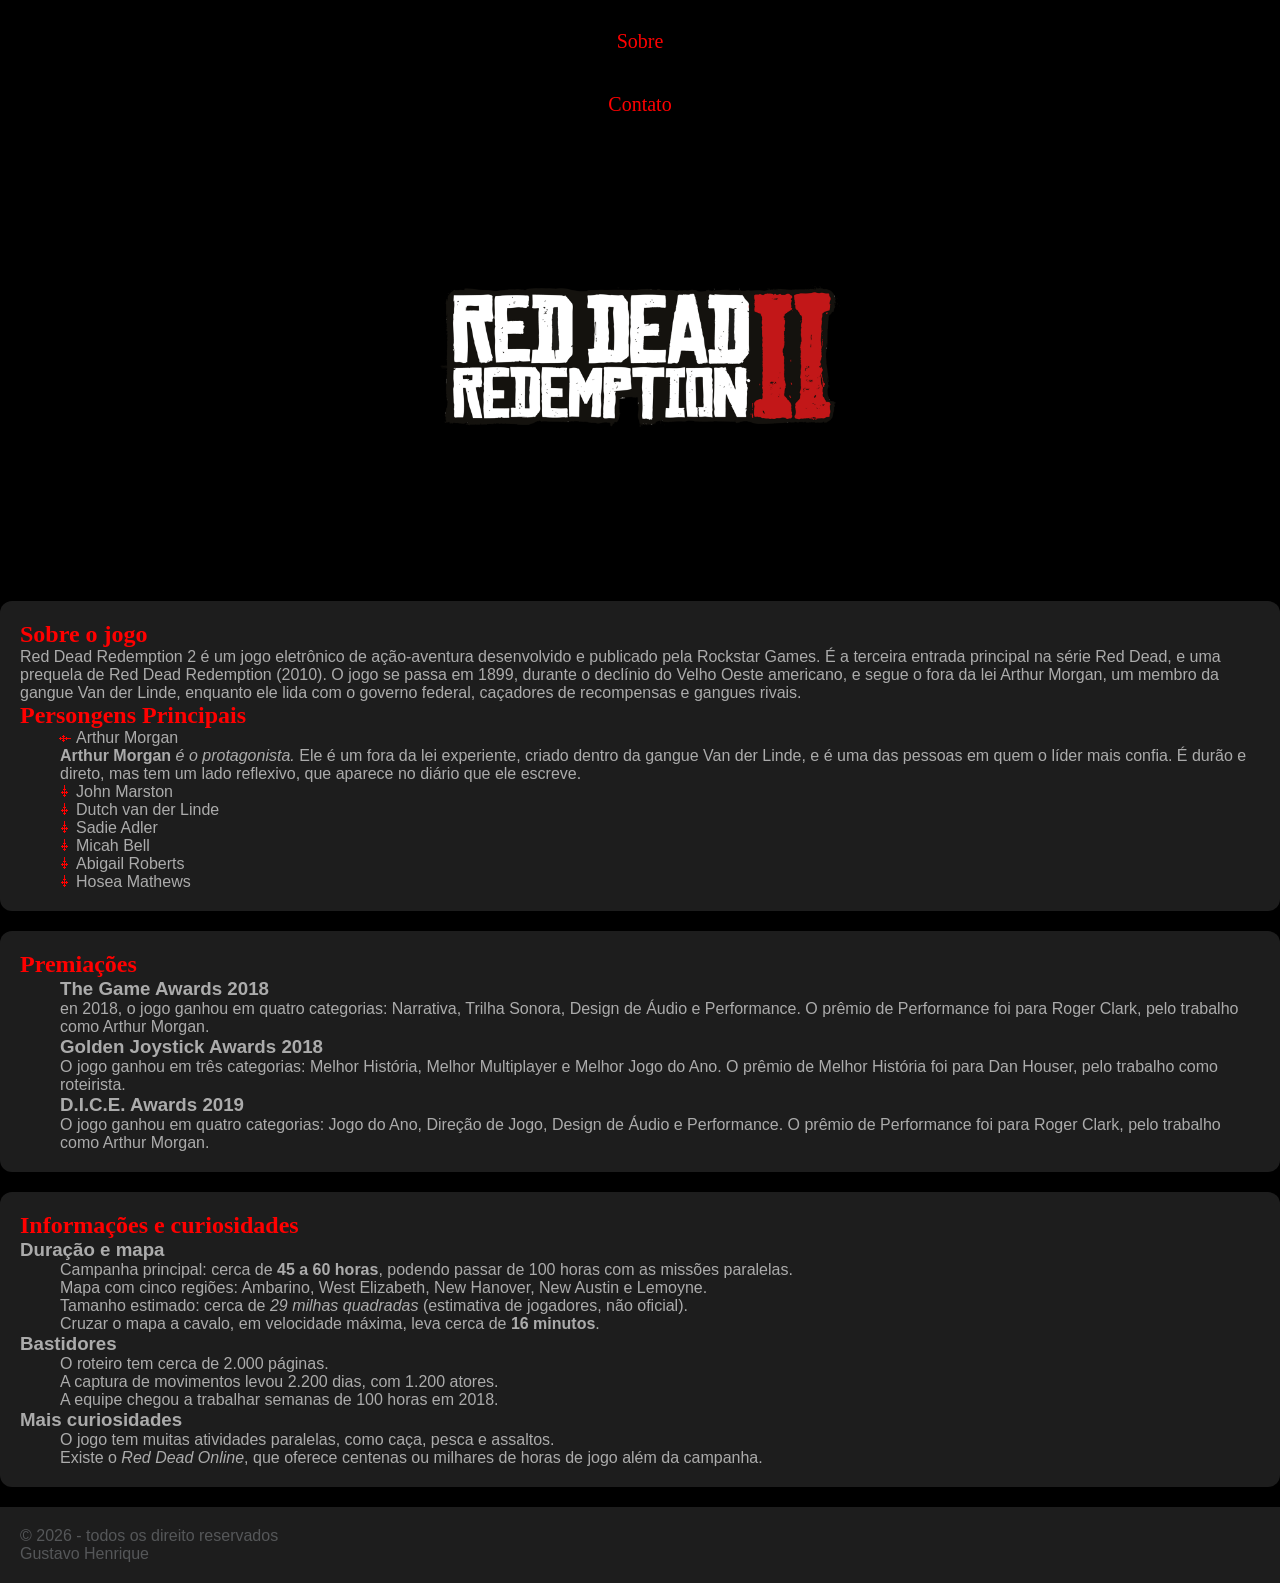
==== commit 4eaffc41: "cria pagina contato, e estrutura html e estiliza com css." ====
--- a/index.html
+++ b/index.html
@@ -25,7 +25,7 @@
             </a>
 
             <h1 id="LogoI"> <a href="https://www.rockstargames.com/br/reddeadredemption2" target="_blank"> <img src="rdr-2.png"
-                        alt="Imagem do Red Dead Redemption 2" width="400" height="400"> </a> </h1>
+                        alt="Imagem do Red Dead Redemption 2" width="600" height="400"> </a> </h1>
 
 
         </header>
--- a/style.css
+++ b/style.css
@@ -37,7 +37,7 @@
     transition: all 0.7s;
     padding-inline: 100px;
     border-radius: 12px;
-}
+} 
   
 #botao-contato :hover{
      background-color: rgba(145, 1, 1, 0.801);
@@ -55,7 +55,7 @@
     border-radius: 12px;
 }
 
-    #botao-contatoS :hover{
+    #botao-sobreC :hover{
      background-color: rgba(145, 1, 1, 0.801);
     color: aliceblue;
     transition: all 0.7s;
@@ -63,6 +63,13 @@
     border-radius: 12px;
 }
 
+#botao-mainC :hover{
+     background-color: rgba(145, 1, 1, 0.801);
+    color: aliceblue;
+    transition: all 0.7s;
+    padding-inline: 60px;
+    border-radius: 12px;
+}
 
 
 header{
@@ -195,4 +202,51 @@
     font-family: 'Lucida Sans', 'Lucida Sans Regular', 'Lucida Grande', 'Lucida Sans Unicode', Geneva, Verdana, sans-serif;
     
 
+}
+
+#h1-contato{
+ text-align: center;
+ padding: 50px;
+ color: #cc0101;
+
+
+}
+
+#paragrafo-contato{
+    color: aliceblue;
+    text-align: center;
+    padding-bottom: 60px;
+}
+
+
+#formulario{
+      background-color: #1f1e1e;
+    color: rgba(255, 3, 3, 0.829);
+    padding: 20px;
+    padding-bottom: 20px;
+    border-radius: 12px;
+    font-family: 'Lucida Sans', 'Lucida Sans Regular', 'Lucida Grande', 'Lucida Sans Unicode', Geneva, Verdana, sans-serif;
+    margin-top: px;
+    resize: none;
+}
+
+input, select, textarea {
+  width: 100%;
+  background: transparent;
+  border: none;
+  border-bottom: 1px solid #3b2a1a;
+  margin-bottom: 15px;
+  
+}
+
+button{
+    background-color: #ff0101;
+    border-radius: 12px;
+    border: none;
+    
+
+}
+
+legend{
+    text-align: center;
 }
